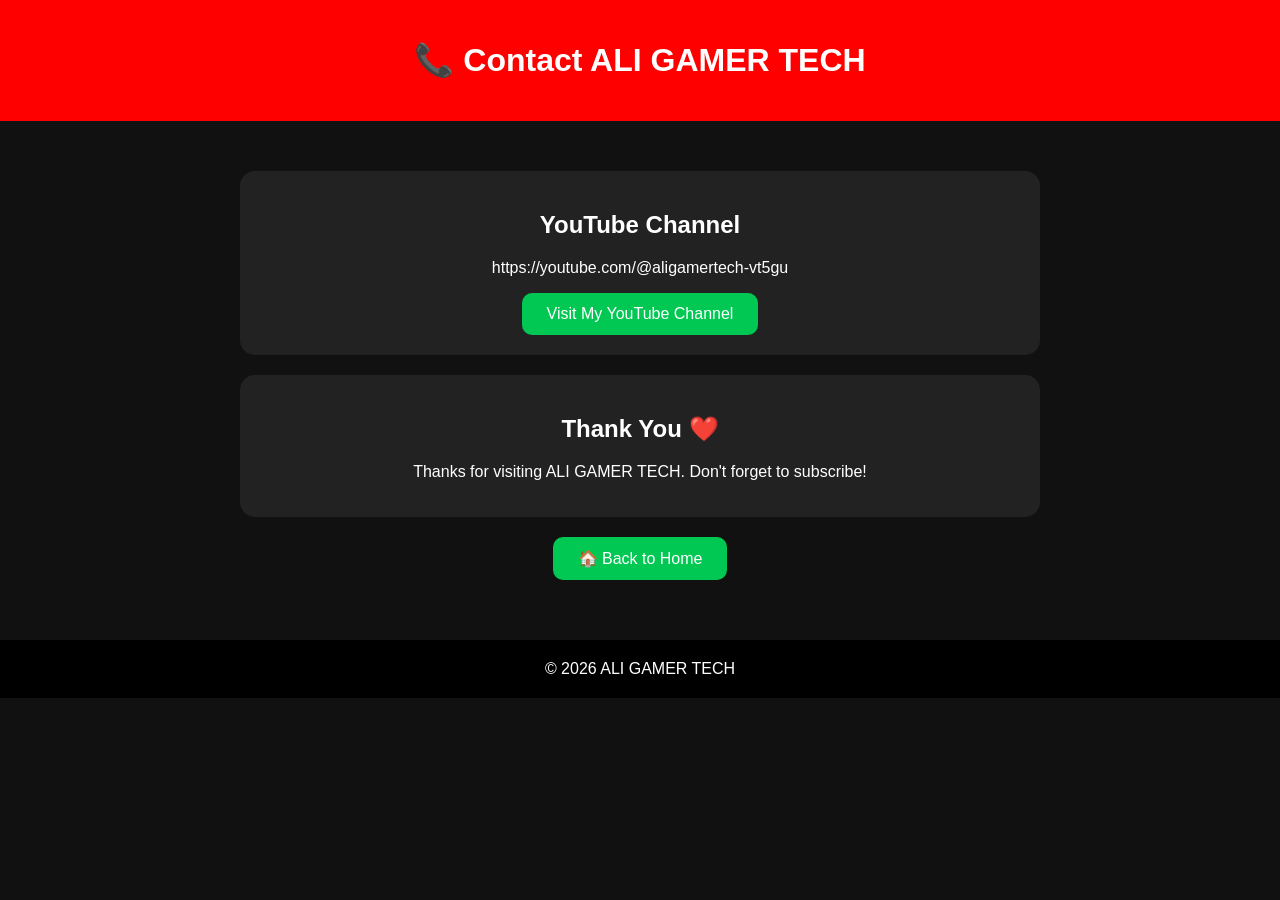
==== contact.html @ 9a294b6d "First website upload" ====
<!DOCTYPE html>
<html lang="en">
<head>
<meta charset="UTF-8">
<meta name="viewport" content="width=device-width, initial-scale=1.0">
<title>Contact | ALI GAMER TECH</title>

<style>
body{
margin:0;
font-family:Arial,sans-serif;
background:#111;
color:white;
text-align:center;
}

header{
background:#ff0000;
padding:20px;
}

.container{
max-width:800px;
margin:auto;
padding:30px;
}

.card{
background:#222;
padding:20px;
border-radius:15px;
margin:20px 0;
}

.button{
display:inline-block;
padding:12px 25px;
background:#00C853;
color:white;
text-decoration:none;
border-radius:10px;
}

footer{
background:#000;
padding:20px;
margin-top:30px;
}
</style>

</head>

<body>

<header>
<h1>📞 Contact ALI GAMER TECH</h1>
</header>

<div class="container">

<div class="card">
<h2>YouTube Channel</h2>

<p>
https://youtube.com/@aligamertech-vt5gu
</p>

<a class="button"
href="https://youtube.com/@aligamertech-vt5gu?si=zm_sMDsWU4JrNns4"
target="_blank">
Visit My YouTube Channel
</a>

</div>

<div class="card">

<h2>Thank You ❤️</h2>

<p>
Thanks for visiting ALI GAMER TECH.
Don't forget to subscribe!
</p>

</div>

<a class="button" href="index.html">🏠 Back to Home</a>

</div>

<footer>

© 2026 ALI GAMER TECH

</footer>

</body>
</html>
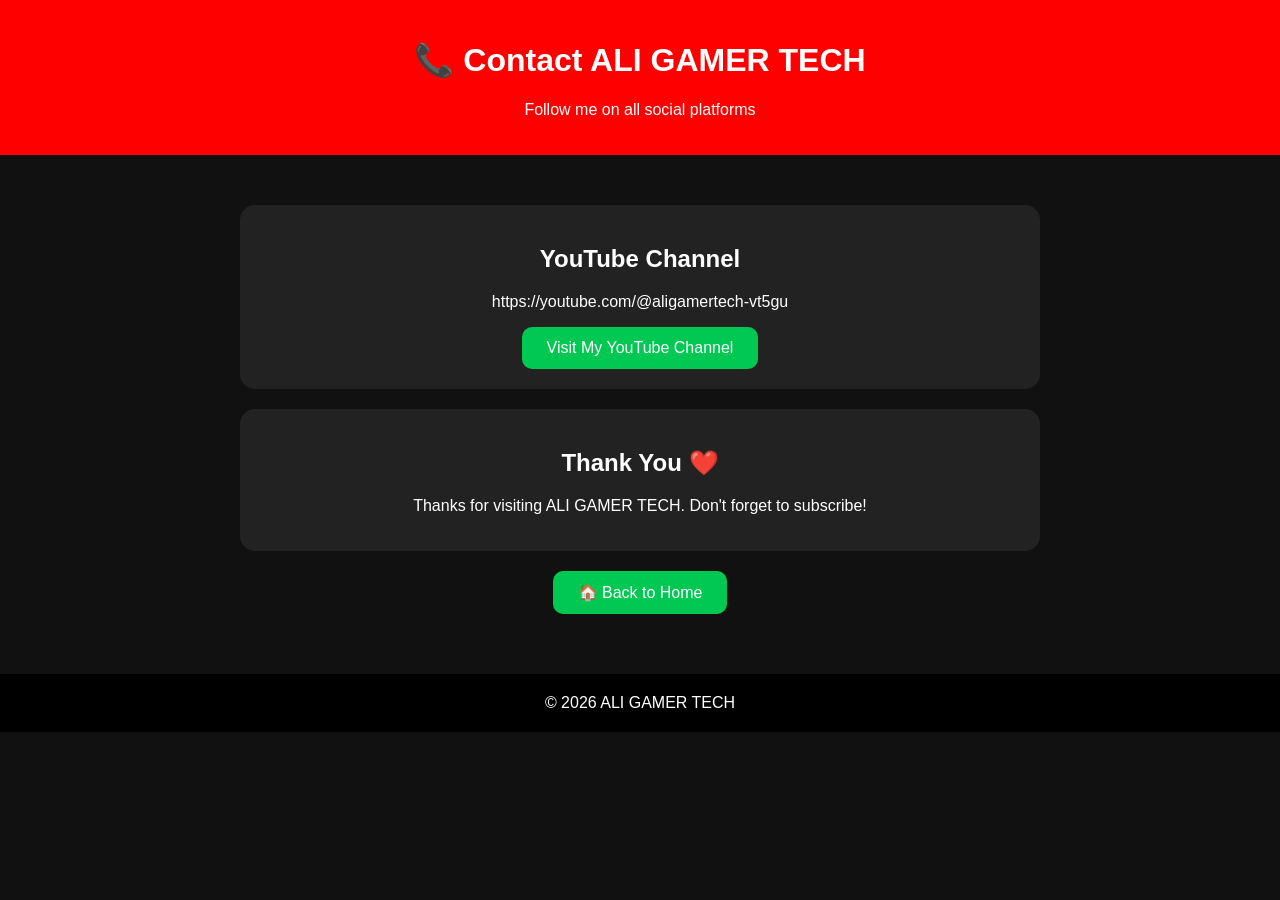
==== commit b50af3c7: "New contact page" ====
--- a/contact.html
+++ b/contact.html
@@ -44,18 +44,16 @@
 footer{
 background:#000;
 padding:20px;
-margin-top:30px;
-}
+margin-top:30px;}
 </style>
 
 </head>
 
-<body>
-
+ <body>
 <header>
-<h1>📞 Contact ALI GAMER TECH</h1>
+    <h1>📞 Contact ALI GAMER TECH</h1>
+    <p>Follow me on all social platforms</p>
 </header>
-
 <div class="container">
 
 <div class="card">
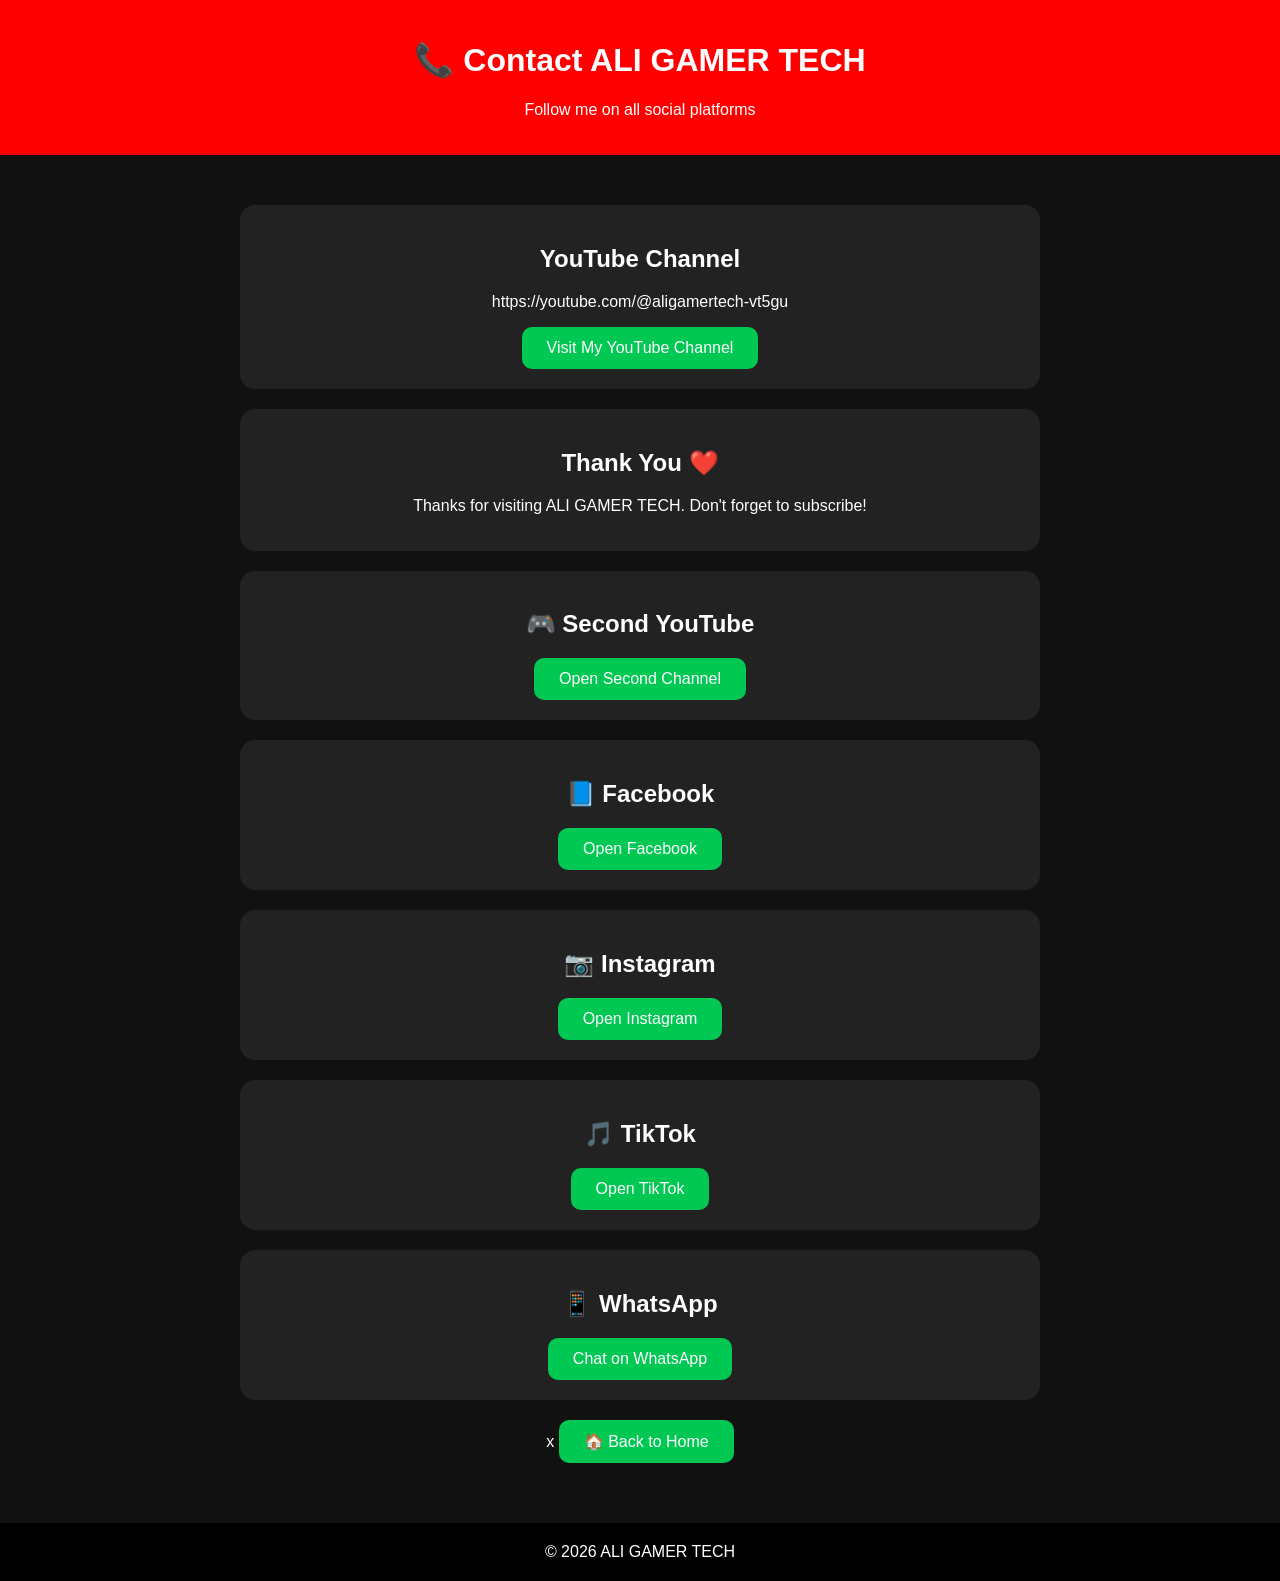
==== commit 8b378544: "Add social media links" ====
--- a/contact.html
+++ b/contact.html
@@ -81,7 +81,40 @@
 </p>
 
 </div>
+<div class="card">
+<h2>🎮 Second YouTube</h2>
+<a class="button" href="https://youtube.com/@aligamertech2?si=hI1fAD-a1hRPpuZT" target="_blank">
+Open Second Channel
+</a>
+</div>
 
+<div class="card">
+<h2>📘 Facebook</h2>
+<a class="button" href="https://www.facebook.com/profile.php?id=100083335985341" target="_blank">
+Open Facebook
+</a>
+</div>
+
+<div class="card">
+<h2>📷 Instagram</h2>
+<a class="button" href="https://www.instagram.com/muhammad_ali_gamer?igsh=YTc2ZWIwbThibGdi" target="_blank">
+Open Instagram
+</a>
+</div>
+
+<div class="card">
+<h2>🎵 TikTok</h2>
+<a class="button" href="https://www.tiktok.com/@aligamertechyt?_r=1&_t=ZS-983CUyqf2Gq" target="_blank">
+Open TikTok
+</a>
+</div>
+
+<div class="card">
+<h2>📱 WhatsApp</h2>
+<a class="button" href="https://wa.me/923012505887" target="_blank">
+Chat on WhatsApp
+</a>
+</div>x
 <a class="button" href="index.html">🏠 Back to Home</a>
 
 </div>
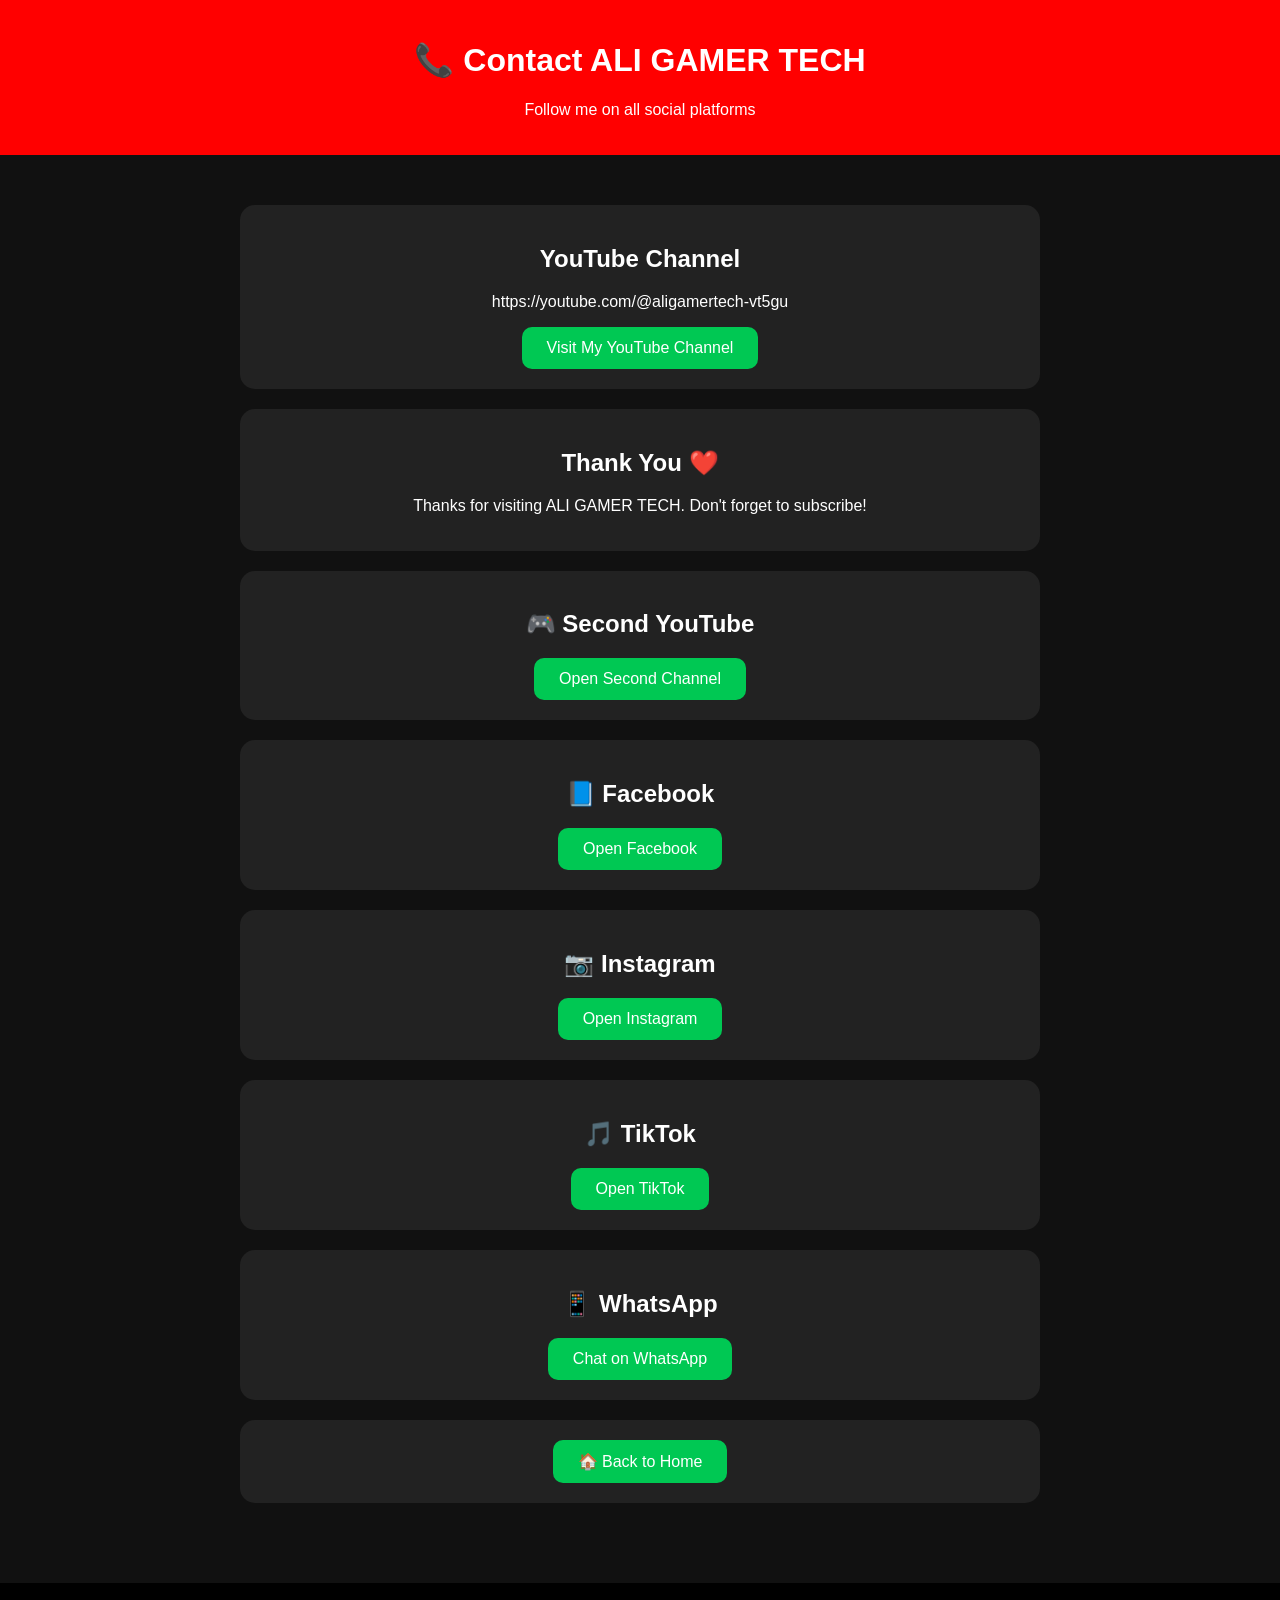
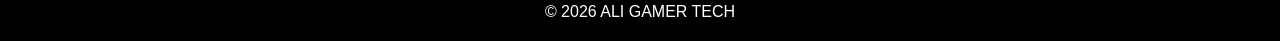
==== commit 89bb7a39: "Fix back to home button" ====
--- a/contact.html
+++ b/contact.html
@@ -114,8 +114,10 @@
 <a class="button" href="https://wa.me/923012505887" target="_blank">
 Chat on WhatsApp
 </a>
-</div>x
+</div>
+<div class="card">
 <a class="button" href="index.html">🏠 Back to Home</a>
+</div>
 
 </div>
 
